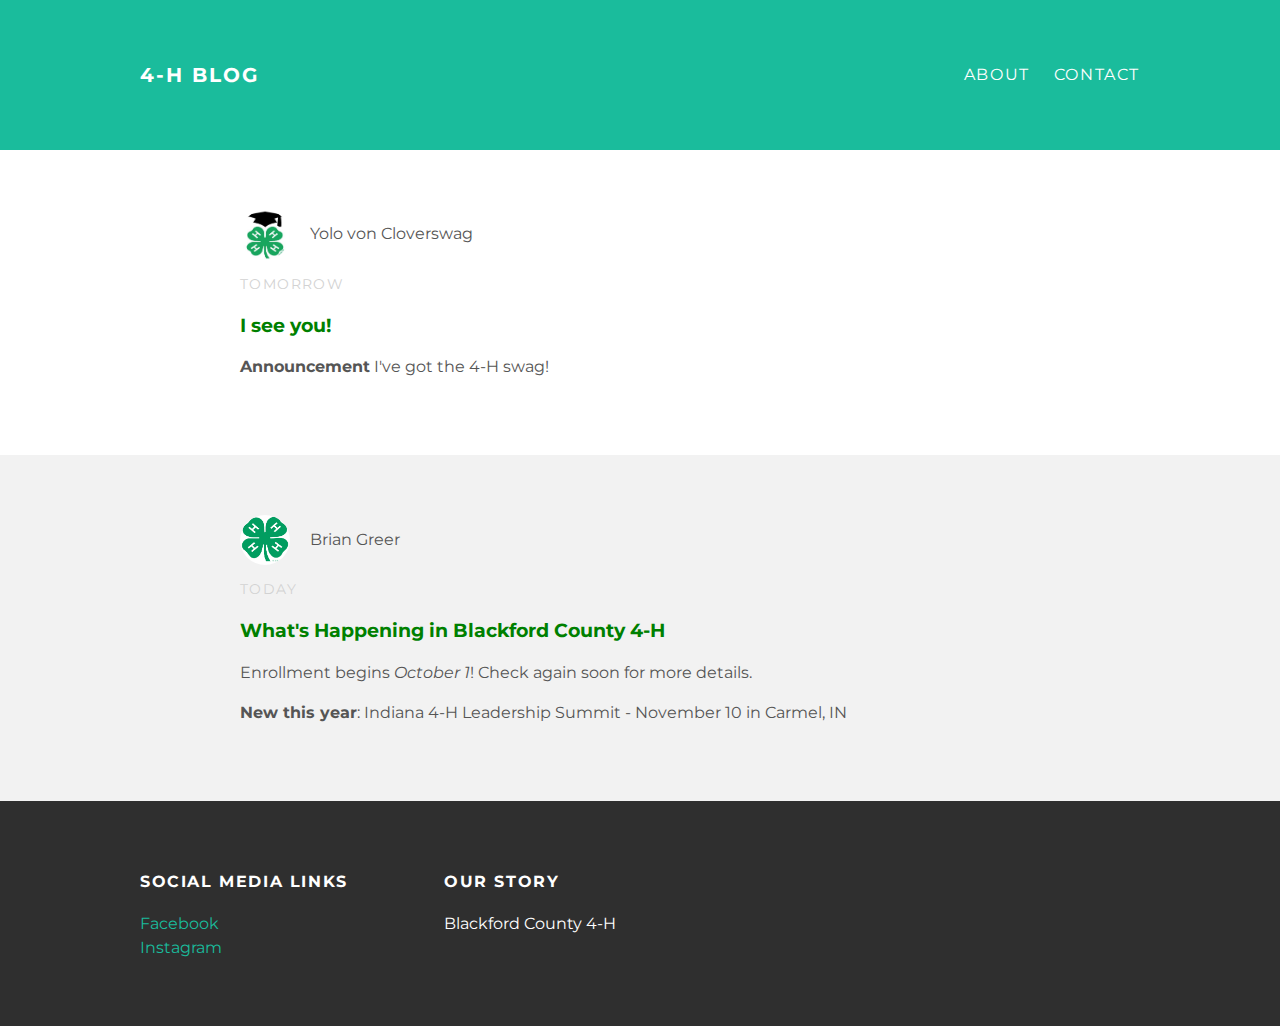
==== index.html @ 833ad81c "Add files via upload" ====
<!DOCTYPE html>
<html>
  <head>
    <title>Blackford County 4-H Blog</title>
    <link rel="stylesheet" type="text/css" href="style.css"/>
  </head>
  <body>
    <div id="header">
      <div class="container">
        <a id="header-title" href="index.html">4-H Blog</a>
        <ul id="header-nav">
          <li><a href="about.html">About</a></li>
          <li><a href="mailto:greerb@purdue.edu">Contact</a></li>
        </ul>
      </div>
    </div>
    <div id="content">
      <div class="post-container">
        <div class="post">
          <div class="post-author">
            <img src="clover_cap.jpg">
            <span>Yolo von Cloverswag</span>
          </div>
          <p class="post-date">Tomorrow</p>
          <h3 class="post-title">I see you!</h3>
          <div class="post-content">
            <p><strong>Announcement</strong> I've got the 4-H swag!</p>
          </div> <!-- post-content -->
        </div> <!-- post -->
      </div> <!-- container -->
      <div class="post-container">
        <div class="post">
          <div class="post-author">
            <img src="clover_color.jpg">
            <span>Brian Greer</span>
          </div>
          <p class="post-date">Today</p>
          <h3 class="post-title">What's Happening in Blackford County 4-H</h3>
          <div class="post-content">
            <p>Enrollment begins <em>October 1</em>! Check again soon for more details.</p>
            <p><strong>New this year</strong>: Indiana 4-H Leadership Summit - November 10
            in Carmel, IN</p>
          </div> <!-- post-content -->
        </div> <!-- post -->
      </div> <!-- container -->
    </div> <!-- content -->
    <div id="footer">
      <div class="container">
        <div class="column">
          <h4>Social Media Links</h4>
          <p>
            <a href="https://www.facebook.com/IndianaBlackfordCounty4H">Facebook</a>
            <br>
            <a href="https://www.instagram.com/blackford4h/">Instagram</a>
          </p>
        </div>
        <div class="column">
          <h4>Our Story</h4>
          <p>Blackford County 4-H</p>
        </div>
      </div>
    </div>
  </body>
</html>
---- style.css ----
@import url('https://fonts.googleapis.com/css?family=Montserrat:400,700');
body {
  color: #555;
  margin: 0;
  font-family: 'Montserrat', sans-serif;
}
#header {
  background-color: #1abc9c;
  height: 150px;
  line-height: 150px;
}
#header a {
  color: white;
  text-decoration: none;
  text-transform: uppercase;
  letter-spacing: 0.1em;
}
#header a:hover {
  color: #222;
}
#header-title {
  display: block;
  float: left;
  font-size: 20px;
  font-weight: bold;
}
#header-nav {
  display: block;
  float: right;
  margin-top: 0;
}
#header-nav li {
  display: inline;
  padding-left: 20px;
}
.container {
  max-width: 1000px;
  margin: 0 auto;
}
#footer {
  background-color: #2f2f2f;
  padding: 50px 0;
}
.column {
  min-width: 300px;
  display: inline-block;
  vertical-align: top;
}
#footer h4 {
  color: white;
  text-transform: uppercase;
  letter-spacing: 0.1em;
}
#footer p {
  color: white;
}
a {
  color: #1abc9c;
  text-decoration: none;
}
a:hover {
  color: #F6A623;
}
.post {
  max-width: 800px;
  margin: 0 auto;
  padding: 60px;
}
.post, .about {
  max-width: 800px;
  margin: 0 auto;
  padding: 60px 0;
}
.post-author img {
  width: 50px;
  height: 50px;
  vertical-align: middle;
  border-radius: 50%;
}
.about-author img {
  width: 200px;
  height: 200px;
  vertical-align: middle;
  margin: auto;
  border-radius: 50%;
}
.post-author span {
  margin-left: 16px;
}
.post-date {
  color: #D2D2D2;
  font-size: 14px;
  text-transform: uppercase;
  letter-spacing: 0.1em;
}
h1, h2, h3, h4 {
  color: #008000;
}
p {
  line-height: 1.5;
}
.about {
  text-align: center;
}
.post-container:nth-child(even) {
  background-color: #f2f2f2
}
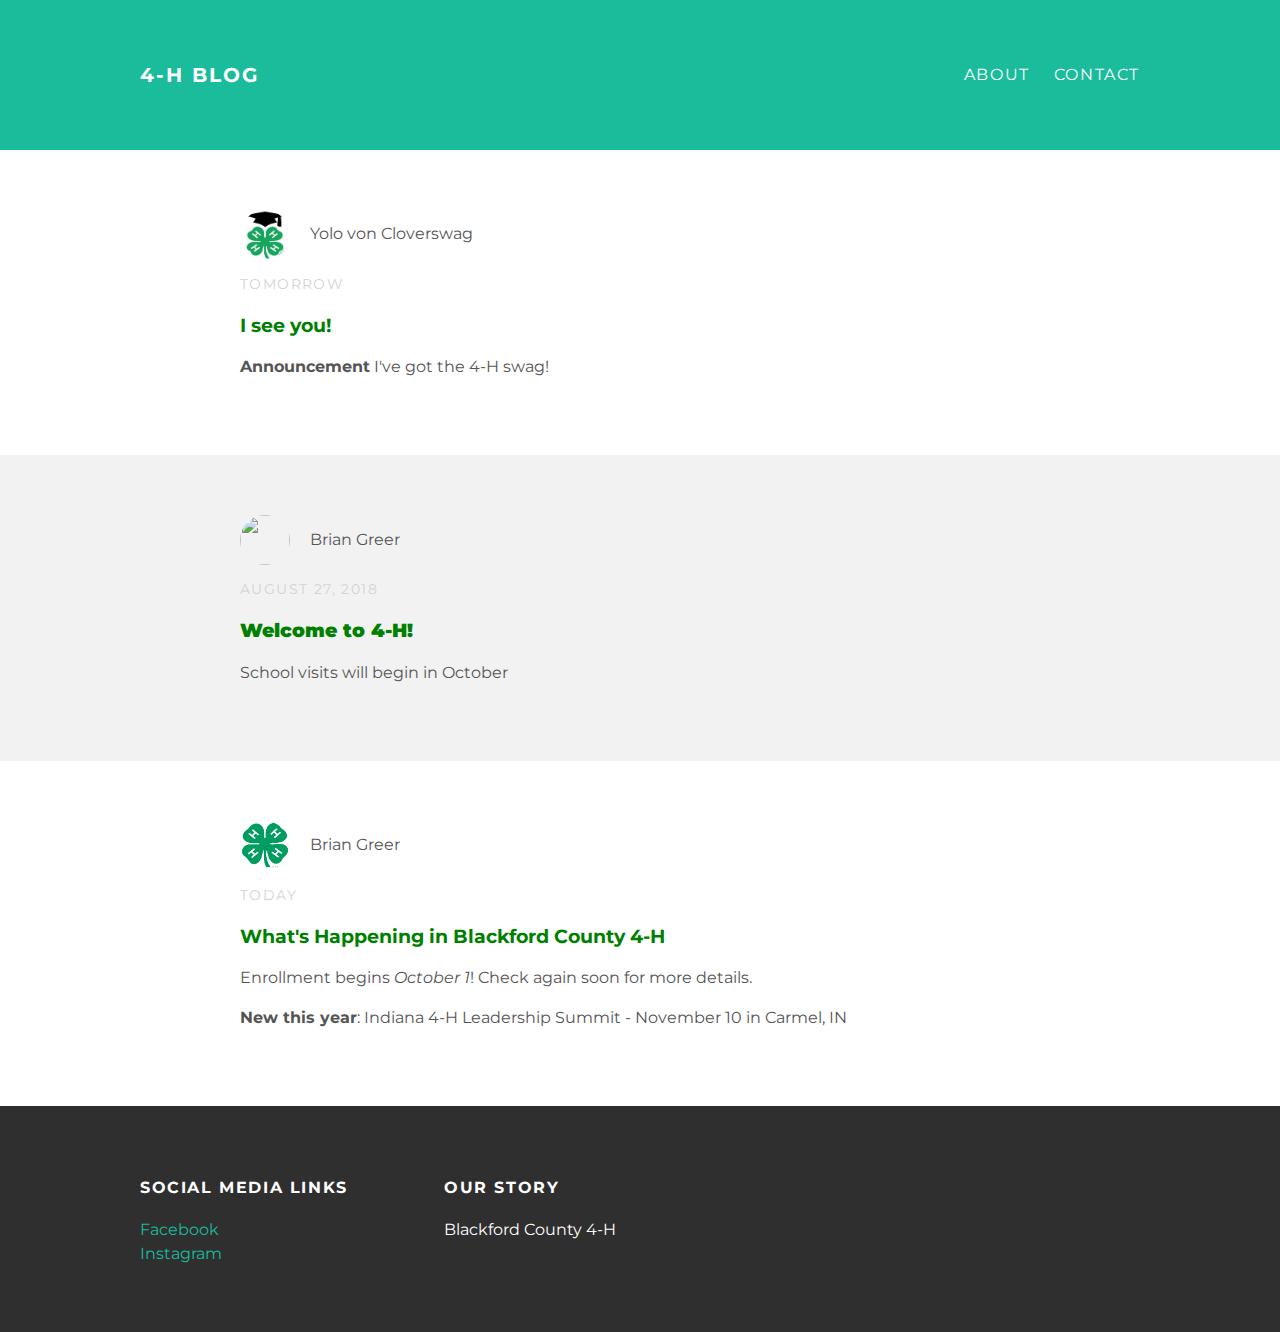
==== commit b71d1b28: "Update index.html" ====
--- a/index.html
+++ b/index.html
@@ -25,6 +25,20 @@
           <h3 class="post-title">I see you!</h3>
           <div class="post-content">
             <p><strong>Announcement</strong> I've got the 4-H swag!</p>
+          </div> <!-- post-content -->
+        </div> <!-- post -->
+      </div> <!-- container -->
+      <!-- NEW POST -->
+      <div class="post-container">
+        <div class="post">
+          <div class="post-author">
+            <img src="me.png">
+            <span>Brian Greer</span>
+          </div>
+          <p class="post-date">August 27, 2018</p>
+          <h3 class="post-title"><strong>Welcome to 4-H!</strong></h3>
+          <div class="post-content">
+            <p>School visits will begin in October</p>
           </div> <!-- post-content -->
         </div> <!-- post -->
       </div> <!-- container -->
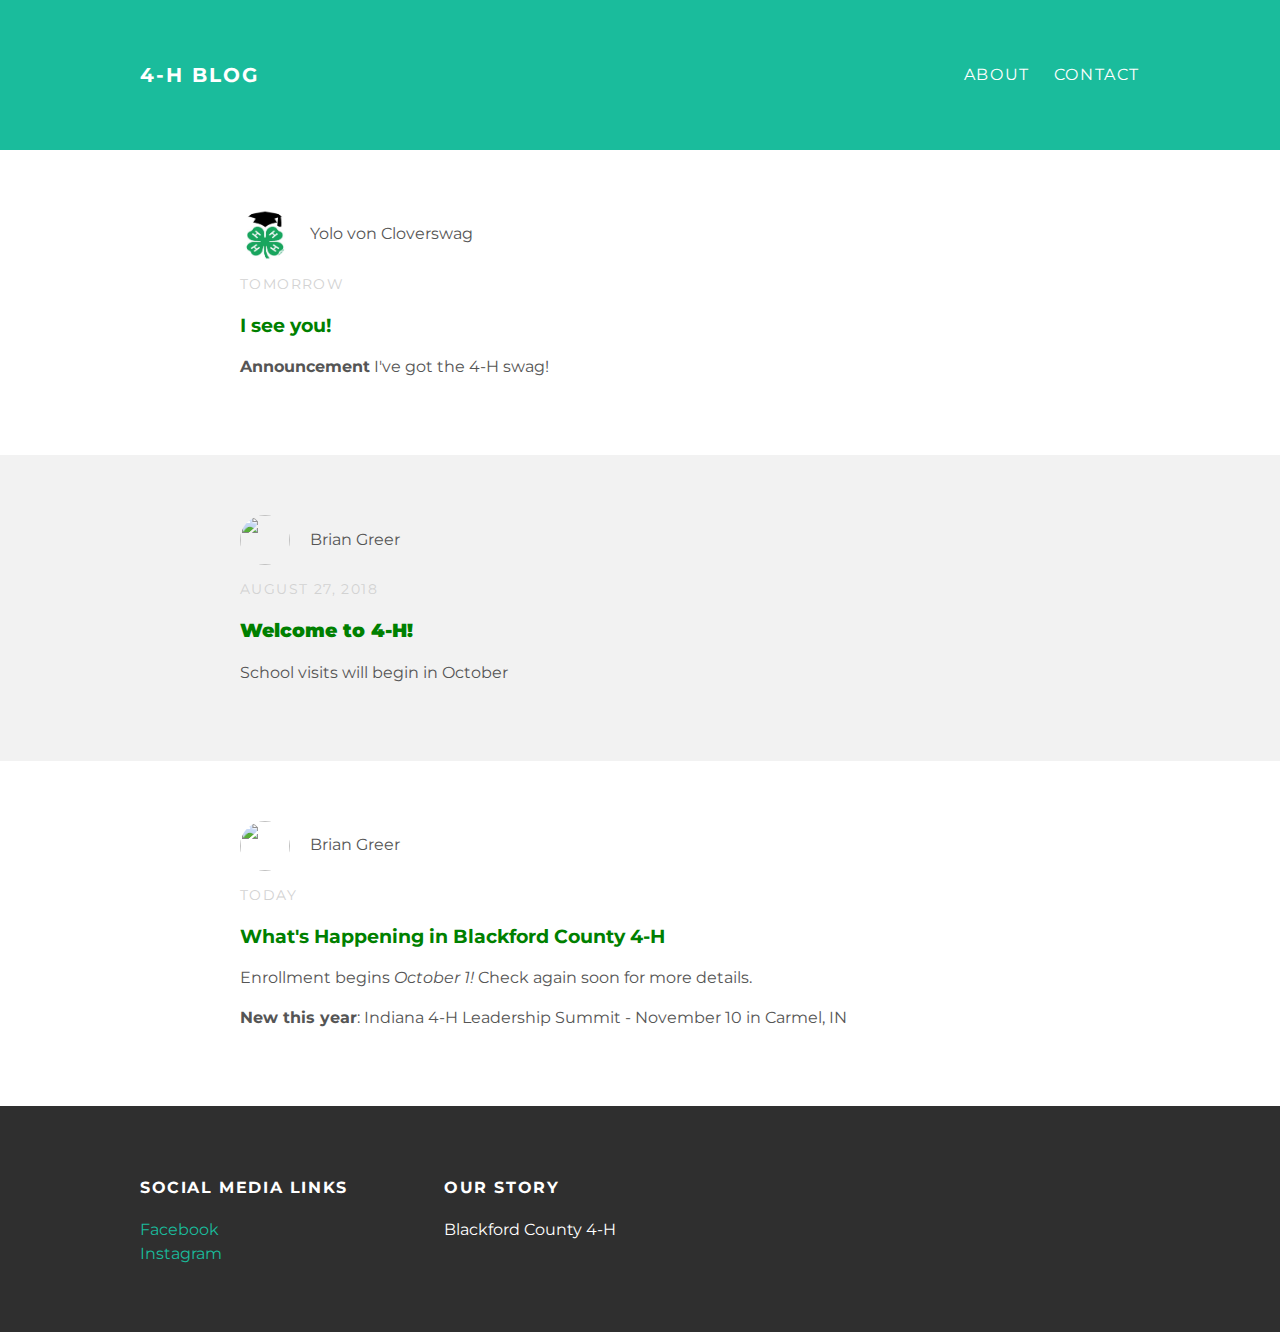
==== commit 2e992e13: "Update index.html" ====
--- a/index.html
+++ b/index.html
@@ -45,13 +45,13 @@
       <div class="post-container">
         <div class="post">
           <div class="post-author">
-            <img src="clover_color.jpg">
+            <img src="me.png">
             <span>Brian Greer</span>
           </div>
           <p class="post-date">Today</p>
           <h3 class="post-title">What's Happening in Blackford County 4-H</h3>
           <div class="post-content">
-            <p>Enrollment begins <em>October 1</em>! Check again soon for more details.</p>
+            <p>Enrollment begins <em>October 1!</em> Check again soon for more details.</p>
             <p><strong>New this year</strong>: Indiana 4-H Leadership Summit - November 10
             in Carmel, IN</p>
           </div> <!-- post-content -->
